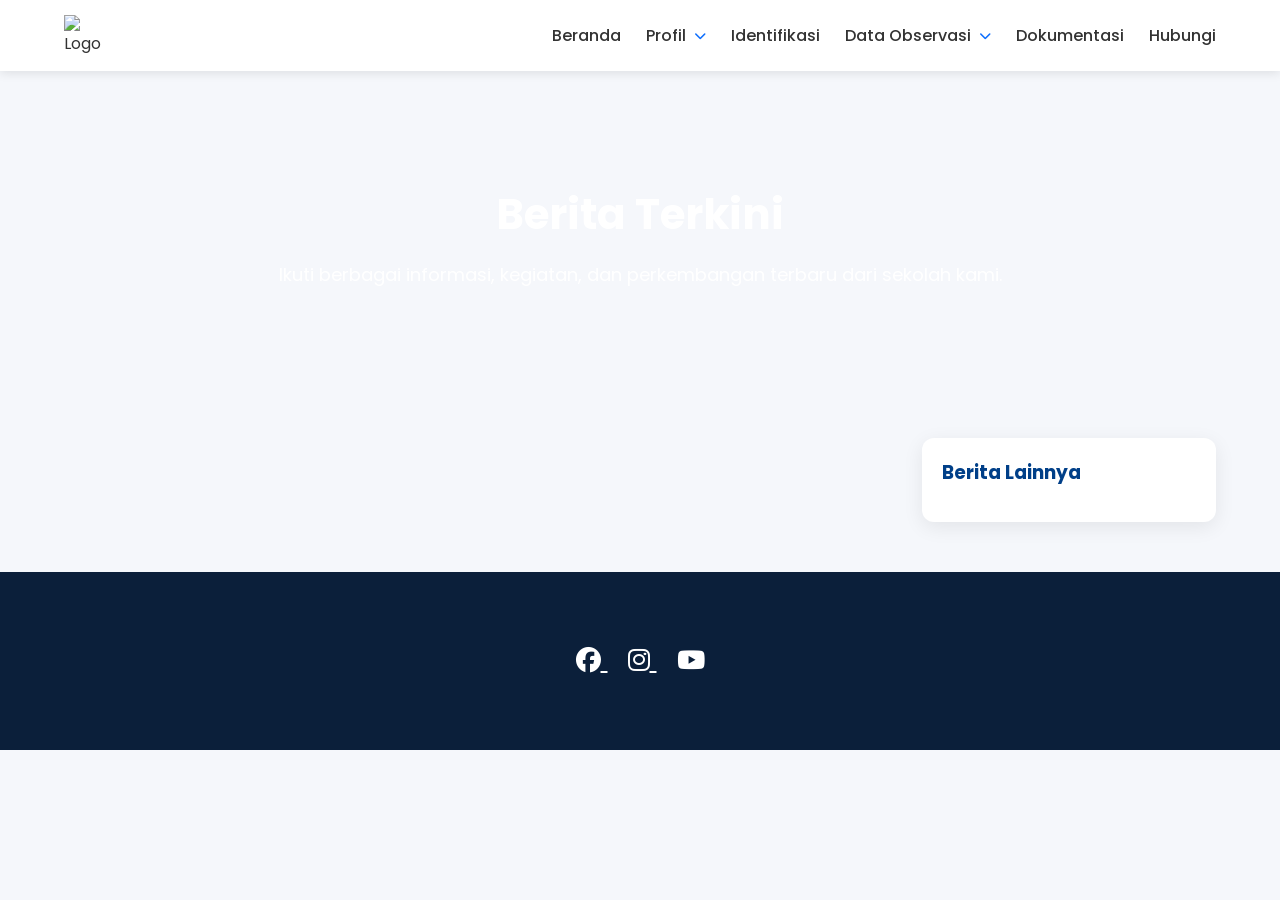
==== berita.html @ 8973c3a2 "Update berita.html" ====
<!DOCTYPE html>
<html lang="id">
<head>
    <meta charset="UTF-8">
    <meta name="viewport" content="width=device-width, initial-scale=1.0">
    <title>Berita Terkini</title>

    <link rel="stylesheet" href="style.css">

    <link rel="preconnect" href="https://fonts.googleapis.com">
    <link href="https://fonts.googleapis.com/css2?family=Poppins:wght@300;400;500;600;700&display=swap" rel="stylesheet">

    <link rel="stylesheet"
    href="https://cdnjs.cloudflare.com/ajax/libs/font-awesome/6.5.2/css/all.min.css">

    <style>
        .page-header{
		    margin-top:83px;
		    padding:100px 0;
		    color:#fff;
		    text-align:center;
		}

		.page-header h1{
		    font-size:42px;
		    margin-bottom:15px;
		}


		.page-header p{
		    font-size:18px;
		}

        .profile-section{
            padding:50px 0;
        }

        .berita-layout{
            display:grid;
            grid-template-columns:2.8fr 1fr;
            gap:35px;
        }

        #berita-detail{
            min-width:0;
        }

        aside{
            background:#fff;
            border-radius:12px;
            box-shadow:0 5px 20px rgba(0,0,0,.08);
            padding:20px;
            height:max-content;
            position:sticky;
            top:100px;
        }

        aside h3{
            margin-bottom:15px;
            color:#003f88;
        }

        #berita-list{
            list-style:none;
            padding:0;
            margin:0;
        }

        #berita-list li{
            border-bottom:1px solid #eee;
        }

        #berita-list a{
            display:block;
            padding:12px 0;
            color:#333;
            text-decoration:none;
            font-weight:500;
            transition:.3s;
        }

        #berita-list a:hover{
            color:#0d6efd;
            padding-left:0px;
        }

        #berita-list a.active{
            color:#0d6efd;
            font-weight:700;
        }

        @media(max-width:900px){

            .berita-layout{
                grid-template-columns:1fr;
            }

            aside{
                position:static;
            }

        }

        .berita{
            margin-bottom:70px;
            background:#fff;
            border-radius:15px;
            overflow:hidden;
            box-shadow:0 10px 30px rgba(0,0,0,.08);
        }

        .berita img{
            width:100%;
            height:100%;
            object-fit:cover;
        }

        .berita h2{
            padding:25px 30px 10px;
            color:#003f88;
        }

        .berita small{
            display:block;
            padding:0 30px 20px;
            color:#888;
        }

        .berita .isi{
            padding:0 30px 30px;
        }

        .berita .isi p{
            line-height:1.9;
            margin-bottom:18px;
            color:#555;
        }

        .berita-img{
            float:right;
            width:320px;
            max-width:45%;
            max-height:350px;          /* tinggi tetap */
            object-fit:cover;      /* gambar tidak gepeng */
            margin:8px 0 12px 20px;
            box-shadow:0 8px 20px rgba(0,0,0,.15);
        }

        .berita .isi::after{
            content:"";
            display:block;
            clear:both;
        }

        .berita .isi p{
            text-align:left;
            line-height:1.9;
        }

        @media(max-width:768px){
            .profile-grid{
                grid-template-columns:1fr;
            }

            .page-header h1{
                font-size:26px;
            }

             .berita h2{
                padding:15px 10px 10px;
                color:#003f88;
                font-size: 18px;
            }

            .berita small{
                display:block;
                padding:0 10px 10px;
                color:#888;
            }

            .berita .isi{
              padding:0 10px 10px;
            }

            .berita .isi p{
                line-height:1.9;
                margin-bottom:18px;
                color:#555;
                font-size: 15px;
            }

            .berita-img{
                float:none;
                display:block;
                width:100%;
                max-width:100%;
                border-radius: unset;
                height:auto;
                margin:15px auto;
            }

             .berita-layout aside{
                margin-top: -80px;
            }
        }
    </style>

</head>
<body>

<header>

<div class="container nav">

<div class="logo">
    <img id="logo-sekolah" src="" alt="Logo">
    <div>
        <h2 id="nama-brand"></h2>
        <p id="motto-brand"></p>
    </div>
</div>

<nav id="menu">
    <a href="index.html">Beranda</a>
    
    <div class="dropdown">
        <a href="#">Profil <i class="fa-solid fa-chevron-down"></i></a>

        <ul class="dropdown-menu">
            <li><a href="profil-sekolah.html">Profil Sekolah</a></li>
            <li><a href="profil-layanan.html">Profil Layanan</a></li>
            <li><a href="profil-video.html">Video Profil</a></li>
        </ul>
    </div>

    <a href="identifikasi.html">Identifikasi</a>
    <div class="dropdown">
        <a href="#">Data Observasi <i class="fa-solid fa-chevron-down"></i></a>
        <ul class="dropdown-menu">
            <li><a href="observasi-guru.html">Observasi Guru</a></li>
            <li><a href="observasi-ortu.html">Observasi Orang Tua</a></li>
            <li><a href="grafik.html">Grafik Observasi</a></li>
        </ul>
    </div>

    <a href="dokumentasi.html">Dokumentasi</a>
    <a href="hubungi.html">Hubungi</a>
</nav>

<div id="toggle">
<i class="fa-solid fa-bars"></i>
</div>

</div>

</header>

<section class="page-header" id="page-header">

    <div class="container">

        <h1>Berita Terkini</h1>
        <p>Ikuti berbagai informasi, kegiatan, dan perkembangan terbaru dari sekolah kami.</p>

    </div>

</section>


<section class="profile-section">

    <div class="container">

        <div class="berita-layout">

            <div id="berita-detail"></div>

            <aside>

                <h3>Berita Lainnya</h3>

                <ul id="berita-list"></ul>

            </aside>

        </div>

    </div>

</section>

<footer>

<div class="container">

<h2 id="footer-title"></h2>

<p id="footer-address"></p>

<div class="social">
    <a id="facebook-link" href="#" target="_blank">
        <i class="fab fa-facebook"></i>
    </a>

    <a id="instagram-link" href="#" target="_blank">
        <i class="fab fa-instagram"></i>
    </a>

    <a id="youtube-link" href="#" target="_blank">
        <i class="fab fa-youtube"></i>
    </a>
</div>

<p class="copy" id="footer-copy"></p>

</div>

</footer>

<script src="script.js"></script>
<script>
const API_KEY = "AIzaSyAwSuM68_HlFIUxvR1HOmlIwo4pMKEnHU0";
const SHEET_ID = "1P_Tz_MT08L-UQel8Rq3SaYd-jhFKb7knSHOJqmv_8-E";

function driveLogo(id){
    return `https://lh3.googleusercontent.com/d/${id}=w200`;
}

function driveImage(id){
    return `https://lh3.googleusercontent.com/d/${id}=w2000`;
}

function driveImages(id){
    return `https://drive.google.com/thumbnail?id=${id}&sz=w2000`;
}


async function loadNavFooter(){

    const url=`https://sheets.googleapis.com/v4/spreadsheets/${SHEET_ID}/values/Nav_Footer!A1:E20?key=${API_KEY}`;

    const res=await fetch(url);

    const data=await res.json();

    const rows=data.values || [];

    // ========= NAVBAR =========

    const logoId=rows[2][1];
    const brand=rows[2][2];
    const motto=rows[2][3];
    const bgId=rows[2][4];

    document.getElementById("logo-sekolah").src = driveImage(logoId);

    document.getElementById("nama-brand").textContent=brand;

    document.getElementById("motto-brand").textContent=motto;

    document.getElementById("page-header").style.background=`
        linear-gradient(rgba(0,0,0,.55),rgba(0,0,0,.55)),
        url(${driveImages(bgId)}) center/cover no-repeat
    `;

    // ========= FOOTER =========

    document.getElementById("footer-title").textContent=rows[5][1];

    document.getElementById("footer-address").textContent=rows[5][2];

    document.getElementById("footer-copy").textContent=rows[5][4];

    document.getElementById("facebook-link").href=rows[6][1];

    document.getElementById("instagram-link").href=rows[6][2];

    document.getElementById("youtube-link").href=rows[6][4];

}

let daftarBerita = [];
const params = new URLSearchParams(window.location.search);
const beritaId = params.get("id");
async function loadBerita(){

    try{

        const url=`https://sheets.googleapis.com/v4/spreadsheets/${SHEET_ID}/values/Berita!A1:Z100?key=${API_KEY}`;

        const res=await fetch(url);
        const data=await res.json();

        const rows=data.values || [];

        daftarBerita=[];

        // Mulai dari kolom B
        for(let col=1; col<rows[0].length; col++){

            const status=(rows[1]?.[col] || "").trim();

            if(status!=="Aktif") continue;

            const penulis=rows[2]?.[col] || "";
            const tanggal=rows[3]?.[col] || "";
            const thumbnail=rows[4]?.[col] || "";
            const judul=rows[5]?.[col] || "";

            let isi="";

            for(let r=6;r<rows.length;r++){

                const value=(rows[r]?.[col] || "").trim();

                if(!value) continue;

                // Deteksi ID gambar Google Drive
                if(/^[A-Za-z0-9_-]{20,}$/.test(value)){

                    isi+=`
                        <img
                            class="berita-img"
                            src="${driveImages(value)}"
                            alt="">
                    `;

                }else{

                    isi+=`
                        <p>${value}</p>
                    `;

                }

            }

            const id = rows[0]?.[col] || "";

            daftarBerita.push({
                id,
                judul,
                penulis,
                tanggal,
                thumbnail,
                isi
            });

        }

        renderSidebar();

    if(daftarBerita.length){

        let index = daftarBerita.findIndex(item => item.id === beritaId);

        // Jika id tidak ditemukan, tampilkan berita pertama
        if(index === -1){
            index = 0;
        }

        tampilBerita(index);

    }else{

    document.getElementById("berita-detail").innerHTML=`
        <p>Tidak ada berita yang tersedia.</p>
    `;

}

    }catch(err){

        console.error(err);

    }

}

function renderSidebar(){

    const list=document.getElementById("berita-list");

    list.innerHTML="";

    daftarBerita.forEach((berita,index)=>{

        list.innerHTML+=`
            <li>
                <a href="#"
                   id="menu-${index}"
                   onclick="tampilBerita(${index});return false;">
                    ${berita.judul}
                </a>
            </li>
        `;

    });

}

function tampilBerita(index){

    document.querySelectorAll("#berita-list a").forEach(a=>{
        a.classList.remove("active");
    });

    document.getElementById(`menu-${index}`)?.classList.add("active");

    const berita = daftarBerita[index];

    document.getElementById("berita-detail").innerHTML=`

        <article class="berita">

            <img class="thumb"
                 src="${driveImages(berita.thumbnail)}"
                 alt="${berita.judul}">

            <h2>${berita.judul}</h2>

            <small>
                <i class="fa fa-user"></i> ${berita.penulis}
                &nbsp;&nbsp;
                <i class="fa fa-calendar"></i> ${berita.tanggal}
            </small>

            <div class="isi">
                ${berita.isi}
            </div>

        </article>

    `;

}

document.addEventListener("DOMContentLoaded",()=>{

    loadNavFooter();
    loadBerita();

});
</script>
</body>
</html>
---- style.css ----
*{
margin:0;
padding:0;
box-sizing:border-box;
font-family:Poppins,sans-serif;
}
::-webkit-scrollbar{
    width:12px;
}

::-webkit-scrollbar-track{
    background:rgba(255,255,255,.15);
    border-radius:20px;
}

::-webkit-scrollbar-thumb{
    background:linear-gradient(180deg,#3b82f6,#2563eb);
    border-radius:20px;
    border:3px solid transparent;
    background-clip:padding-box;
}

::-webkit-scrollbar-thumb:hover{
    background:linear-gradient(180deg,#60a5fa,#2563eb);
    background-clip:padding-box;
}

html{
    scroll-behavior:smooth;
}

body{
background:#f5f7fb;
color:#333;
}

.container{
width:90%;
max-width:1200px;
margin:auto;
}
 
header{
background:white;
position:fixed;
width:100%;
top:0;
left:0;
box-shadow:0 2px 10px rgba(0,0,0,.1);
z-index:100;
}

.nav{
display:flex;
justify-content:space-between;
align-items:center;
padding:15px 0;
}

.logo{
display:flex;
align-items:center;
gap:15px;
}

.logo img{
width:50px;
}

.logo p{
font-size:12px;
color:#777;
}

nav{
    display:flex;
    align-items:center;
    gap:25px;
}

nav a{
    text-decoration:none;
    color:#333;
    font-weight:500;
    transition:.3s;
}

nav a:hover{
    color:#0d6efd;
}

.dropdown{
    position:relative;
}

.dropdown>a{
    display:flex;
    align-items:center;
    gap:6px;
}

.dropdown-menu{
    position:absolute;
    top:120%;
    left:0;
    min-width:220px;
    background:#fff;
    list-style:none;
    padding:10px 0;
    border-radius:10px;
    box-shadow:0 10px 25px rgba(0,0,0,.12);

    opacity:0;
    visibility:hidden;
    transform:translateY(10px);
    transition:.3s;
}

.dropdown:hover .dropdown-menu{
    opacity:1;
    visibility:visible;
    transform:translateY(0);
}

.dropdown > a{
    display:flex;
    align-items:center;
    gap:8px;
    font-weight:500;
    transition:.3s;
}

.dropdown > a i{
    font-size:12px;
    transition:transform .35s ease;
    color:#0d6efd;
}

.dropdown:hover > a i{
    transform:rotate(180deg);
}

.dropdown-menu li a{
    display:block;
    padding:12px 20px;
    color:#333;
}

.dropdown-menu li a:hover{
    background:#f5f7fb;
    color:#0d6efd;
}

#toggle{
display:none;
font-size:28px;
cursor:pointer;
}

.hero{
    position: relative;
    height: 100vh;
    overflow: hidden;
    display: flex;
    align-items: center;
    justify-content: flex-start;
} 

.slider{
    position:absolute;
    inset:0;
}

.slide{
    position:absolute;
    inset:0;
    background-size:cover;
    background-position:center;

    opacity:0;
    transform:scale(1);

    transition:
        opacity 2s ease-in-out,
        transform 10s linear;
}

.slide.active{
    opacity:1;
    transform:scale(1.12);
}

@keyframes zoom{
    from{
        transform:scale(1);
    }
    to{
        transform:scale(1.12);
    }
}

.overlay{
    position:absolute;
    inset:0;
    background:rgba(0,0,0,.45);
}

.hero-content{
    position: relative;
    z-index: 2;
    color: #fff;
    width: 90%;
    max-width: 1200px;
    text-align: left;
    margin: 40px auto 0;
}

.hero-badge{
    display:inline-block;
    padding:8px 18px;
    margin-bottom:20px;
    border-radius:30px;
    background:rgba(255,255,255,.18);
    backdrop-filter:blur(10px);
    color:#fff;
    font-size:14px;
    font-weight:600;
    border:1px solid rgba(255,255,255,.3);
}

.hero-content h1{
    font-size:56px;
    line-height:1.2;
    margin-bottom:20px;
}

.hero-content p{
    max-width:650px;
    font-size:18px;
    line-height:1.8;
    margin-bottom:35px;
}

@keyframes heroZoom{
    from{
        background-size:100%;
    }
    to{
        background-size:110%;
    }
}

.overlay{
position:absolute;
inset:0;
background:rgba(0,0,0,.55);
}

.hero h1{
font-size:40px;
margin-bottom:20px;
}

.hero p{
font-size:18px;
margin-bottom:30px;
}

.btn{
    display:inline-block;
    margin-top:20px;
    background:linear-gradient(135deg,#003f88,#00509d,#0a66c2);
    padding:14px 35px;
    border-radius:40px;
    color:white;
    text-decoration:none;
}

.title{
text-align:center;
margin-bottom:50px;
}

.about{
    padding:60px 0;
}

.about-content{
    max-width:900px;
    margin:auto;
    line-height:1.9;
    color:#555;
}

.tagline{
    display:inline-block;
    margin-bottom:20px;
    padding:8px 18px;
    border-radius:30px;
    background:#eaf4ff;
    color:#0d6efd;
    font-weight:600;
}

.about-content h3{
    margin-top:35px;
    margin-bottom:15px;
    color:#222;
}

.about-content ul{
    padding-left:22px;
}

.about-content li{
    margin-bottom:10px;
}

.info-box{
    margin-top:15px;
    padding:20px;
    background:#f8f9fa;
    border-left:5px solid #0d6efd;
    border-radius:10px;
}

.contact-box{
    margin-top:30px;
    display:inline-flex;
    align-items:center;
    gap:12px;
    padding:14px 22px;
    background:linear-gradient(135deg,#003f88,#00509d,#0a66c2);
    color:#fff;
    border-radius:50px;
}

.contact-box i{
    font-size:20px;
}

.card{
background:white;
padding:35px;
border-radius:15px;
text-align:center;
box-shadow:0 10px 25px rgba(0,0,0,.08);
transition:.3s;
}

.card:hover{
transform:translateY(-8px);
}

.stats{
    padding:80px 0;
    background:linear-gradient(135deg,#003f88,#00509d,#0a66c2);
    color:#fff;
}

.stat-grid{
    display:grid;
    grid-template-columns:repeat(auto-fit,minmax(250px,1fr));
    gap:30px;
}

.stat-card{

    background:#fff;

    padding:35px 25px;

    border-radius:20px;

    text-align:center;

    transition:.4s;

    box-shadow:0 15px 40px rgba(0,0,0,.15);

}

.stat-card:hover{

    transform:translateY(-12px);

}

.icon{
    width:70px;
    height:70px;
    margin:0 auto 25px;

    display:flex;
    justify-content:center;
    align-items:center;

    border-radius:50%;

    background:#eef5ff;
    color:#0d6efd;

    font-size:30px;

    position:relative;
    overflow:hidden;

    transition:
        transform .45s cubic-bezier(.22,1,.36,1),
        background-color .45s ease,
        color .45s ease,
        box-shadow .45s ease;
}

.icon i{
    transition:transform .45s cubic-bezier(.22,1,.36,1);
}

.icon::before{

    content:"";

    position:absolute;

    width:110px;
    height:110px;

    border-radius:50%;

    border:2px dashed rgba(13,110,253,.25);

    animation:spin 18s linear infinite;

}

@keyframes spin{

    from{
        transform:rotate(0deg);
    }

    to{
        transform:rotate(360deg);
    }

}

.stat-card:hover .icon{
    background:#0d6efd;
    color:#fff;
    transform:translateY(-5px) scale(1.08);
    box-shadow:0 15px 35px rgba(13,110,253,.35);
}

.stat-card:hover .icon i{
    transform:scale(1.15);
}

.icon::before{
    content:"";
    position:absolute;
    inset:-10px;
    border:2px dashed rgba(13,110,253,.25);
    border-radius:50%;
    animation:spin 20s linear infinite;
    transition:all .45s ease;
}

.stat-card:hover .icon::before{
    border-color:rgba(255,255,255,.4);
    transform:scale(1.08);
}

.icon::after{
    content:"";
    position:absolute;
    width:100%;
    height:100%;
    background:rgba(255,255,255,.25);
    transform:translateX(-150%) rotate(35deg);
    transition:transform .6s ease;
}

.stat-card:hover .icon::after{
    transform:translateX(150%) rotate(35deg);
}

@keyframes spin{
    from{
        transform:rotate(0deg);
    }
    to{
        transform:rotate(360deg);
    }
}


.stat-card h3{

    font-size:20px;

    margin-bottom:12px;

    color:#222;

}

.stat-card p{

    color:#666;

    line-height:1.6;

}

.news{
padding:50px 0; 
}

.news-title{
    text-decoration:none;
    color:inherit;
}

.news-title h3{
    color:#222;
    transition:.3s;
}

.news-title:hover h3{
    color:#0d6efd;
}

.news-grid{
display:grid;
grid-template-columns:repeat(auto-fit,minmax(300px,1fr));
gap:30px;
}

.news-card{
background:white;
border-radius:15px;
overflow:hidden;
box-shadow:0 8px 25px rgba(0,0,0,.1);
}

.news-card h3{
font-size: 17px;
margin-bottom: 10px;
}

.news-card img{
width:100%;
height:220px;
cursor:pointer;
object-fit:cover;
}

.content{
padding:20px;
}

footer{
background:#0B1F3A;
color:white;
text-align:center;
padding:50px 0;
}

.social{
margin:20px 0;
}

.social a{
color:white;
font-size:25px;
margin:0 10px;
}

@media(max-width:768px){
nav>a,
.dropdown>a{
    display:flex;
    justify-content:space-between;
    align-items:center;
    padding:15px;
    border-radius:10px;
    color:#333;
}

.dropdown{
    width:100%;
}

.dropdown-menu{
    position:static !important;
    opacity:1 !important;
    visibility:visible !important;
    transform:none !important;

    display:none;
    box-shadow:none;
    background:#f8f9fa;

    margin-top:8px;
    border-radius:10px;
    padding:5px 0;
}

.dropdown.active .dropdown-menu{
    display:block;
}

.dropdown-menu li{
    list-style:none;
}

.dropdown-menu li a{
    display:block;
    padding:12px 20px;
    color:#555;
}

.dropdown-menu li a:hover{
    background:#eef5ff;
    color:#0d6efd;
}

#toggle{
        display:block;
        font-size:26px;
        color:#0d6efd;
        cursor:pointer;
    }

 nav{
        position:absolute;
        top:80px;
        left:15px;
        right:15px;

        display:flex;
        flex-direction:column;
        align-items:stretch;  
        gap:5px;

        background:#fff;
        border-radius:10px;
        padding:15px;

        box-shadow:0 15px 40px rgba(0,0,0,.12);

        opacity:0;
        visibility:hidden;
        transform:translateY(-15px);

        transition:.35s ease;
    }

nav > a,
    .dropdown > a{
        display:flex;
        justify-content:space-between;
        align-items:center;

        width:100%;
        padding:15px 18px;

        text-align:left;       /* rata kiri */
    }

.dropdown-menu{
        width:100%;
        margin-top:8px;
    }

.dropdown-menu li a{
        display:block;
        width:100%;
        padding:12px 20px;
        text-align:left;       /* submenu rata kiri */
    }

nav.active{
        opacity:1;
        visibility:visible;
        transform:translateY(0);
    }

 nav a{
        display:flex;
        justify-content:space-between;
        align-items:center;

        padding:14px 18px;
        border-radius:12px;

        font-size:16px;
        font-weight:500;

        transition:.3s;
    }

nav a:hover{
        background:#f0f7ff;
        color:#0d6efd;
    }


.hero-content{
   margin-top: 55px;
}

.hero-content h1{
   font-size: 34px;
   max-width: 350px;
 }

.hero h1{
font-size:25px;
}

.hero p{
   font-size:16px;
  }

.contact-box{
    font-size: 14px;
  }
}
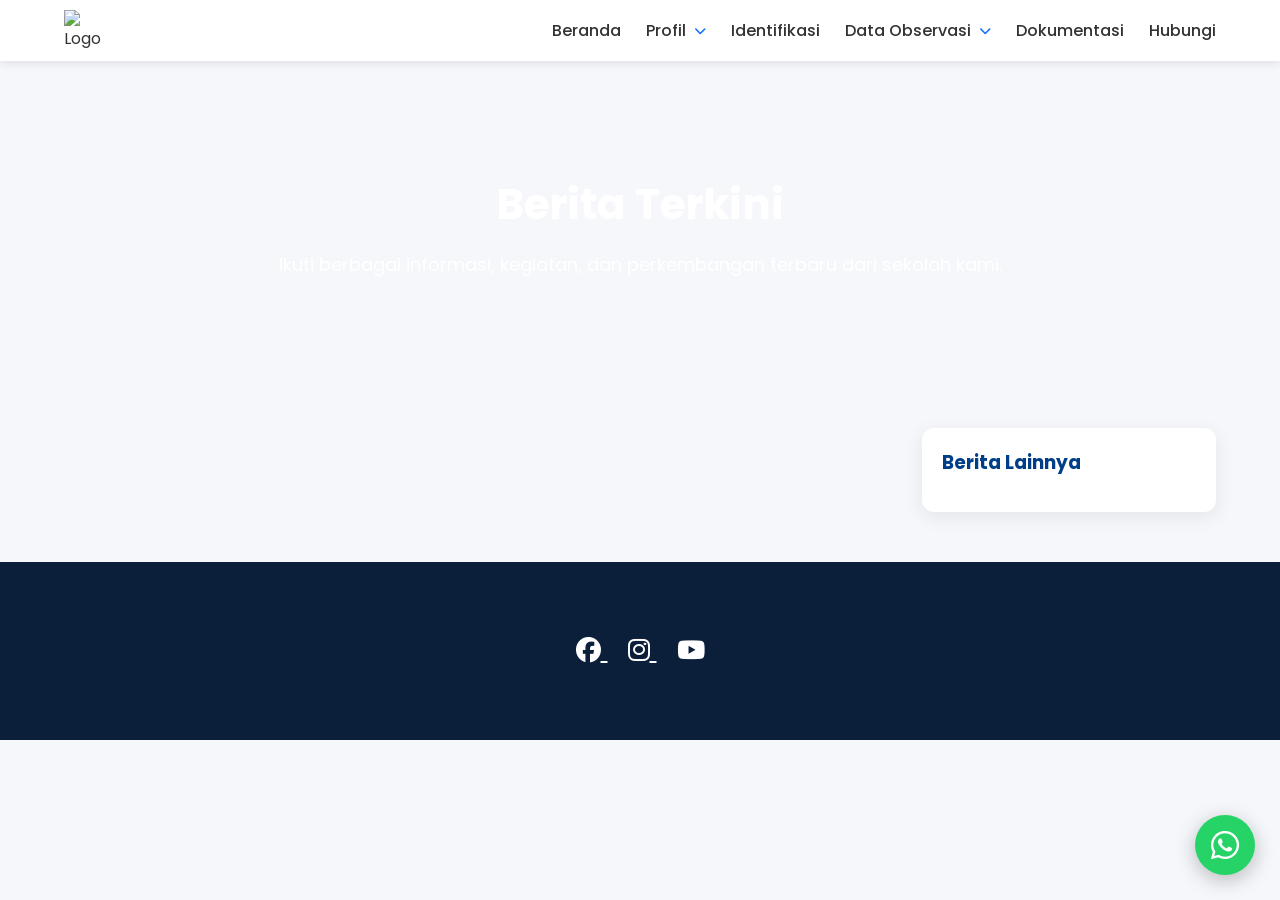
==== commit 317c1e80: "Update berita.html" ====
--- a/berita.html
+++ b/berita.html
@@ -15,7 +15,7 @@
 
     <style>
         .page-header{
-		    margin-top:83px;
+		    margin-top:73px;
 		    padding:100px 0;
 		    color:#fff;
 		    text-align:center;
@@ -212,13 +212,17 @@
 
 <div class="container nav">
 
-<div class="logo">
-    <img id="logo-sekolah" src="" alt="Logo">
+<a href="index.html" class="logo">
+    <img
+        id="logo-sekolah"
+        src=""
+        alt="Logo"
+        onerror="this.onerror=null;this.src='https://blogger.googleusercontent.com/img/b/R29vZ2xl/AVvXsEjiwfG8nPjICL_ccGSRrlvFxw1hpDnEbYiF6u32iuSCvq5KsjEbxhF-9YcRStylaQ6of3RUVF9Z_IQ70-RxtYva3GctSX6ZqcBNsrzkURFWq4lpbkp4I1bgkPTrYs4iYQHkP381W-TU9krOu9dSH6REI_Y4Ebr5fiq4H6d9m0C88R2w69lWzcMQe7I0HIE/w200-h200/abk.png'">
     <div>
         <h2 id="nama-brand"></h2>
         <p id="motto-brand"></p>
     </div>
-</div>
+</a>
 
 <nav id="menu">
     <a href="index.html">Beranda</a>
@@ -289,6 +293,15 @@
 
 </section>
 
+
+<a href="https://wa.me/628115997007?text=Halo%20Admin%20Sekolah,%20saya%20ingin%20bertanya."
+   class="wa-floating"
+   target="_blank">
+
+    <i class="fab fa-whatsapp"></i>
+
+</a>
+
 <footer>
 
 <div class="container">
@@ -358,10 +371,32 @@
 
     document.getElementById("motto-brand").textContent=motto;
 
-    document.getElementById("page-header").style.background=`
-        linear-gradient(rgba(0,0,0,.55),rgba(0,0,0,.55)),
-        url(${driveImages(bgId)}) center/cover no-repeat
-    `;
+     const DEFAULT_HEADER =
+    "https://blogger.googleusercontent.com/img/b/R29vZ2xl/AVvXsEhpBdQ0hlKtWUcOE_8WJwSdDmx6xUSiCrm04RSLfIHR4pxuRku44s5RnAo50Mk3K6VVTmHzBkstWVXFDvqy9pixJwAIDP-jo25UTFs66QqKmj4FwfqEYtwdzVVr6PIeOS_g_PFgwOZTz-xXHJsMABtqmPyoQtVgZYV6n0MzuqHG94RwShYBU-A2ZVyzcZs/s400/abk1.png";
+
+    const bgUrl = driveImages(bgId);
+
+    const testImg = new Image();
+
+    testImg.onload = function(){
+
+        document.getElementById("page-header").style.background = `
+            linear-gradient(rgba(0,0,0,.55),rgba(0,0,0,.55)),
+            url(${bgUrl}) center/cover no-repeat
+        `;
+
+    };
+
+    testImg.onerror = function(){
+
+        document.getElementById("page-header").style.background = `
+            linear-gradient(rgba(0,0,0,.55),rgba(0,0,0,.55)),
+            url(${DEFAULT_HEADER}) center/cover no-repeat
+        `;
+
+    };
+
+    testImg.src = bgUrl;
 
     // ========= FOOTER =========
 
@@ -450,24 +485,23 @@
 
         renderSidebar();
 
-    if(daftarBerita.length){
-
-        let index = daftarBerita.findIndex(item => item.id === beritaId);
-
-        // Jika id tidak ditemukan, tampilkan berita pertama
-        if(index === -1){
-            index = 0;
-        }
-
-        tampilBerita(index);
-
-    }else{
-
-    document.getElementById("berita-detail").innerHTML=`
+        if(daftarBerita.length){
+
+            let index = daftarBerita.findIndex(item => item.id === beritaId);
+
+            // Jika id tidak ditemukan, tampilkan berita pertama
+            if(index === -1){
+                index = 0;
+            }
+
+            tampilBerita(index);
+
+        }else{
+
+     document.getElementById("berita-detail").innerHTML=`
         <p>Tidak ada berita yang tersedia.</p>
     `;
-
-}
+   }
 
     }catch(err){
 
@@ -533,10 +567,16 @@
 
     `;
 
+
+    const beritaDetail = document.getElementById("berita-detail");
+    const posisi = beritaDetail.getBoundingClientRect().top + window.scrollY - 90;
+    window.scrollTo({
+        top: posisi,
+        behavior: "smooth"
+    });
 }
 
 document.addEventListener("DOMContentLoaded",()=>{
-
     loadNavFooter();
     loadBerita();
 
--- a/style.css
+++ b/style.css
@@ -54,13 +54,15 @@
 display:flex;
 justify-content:space-between;
 align-items:center;
-padding:15px 0;
+padding:10px 0;
 }
 
 .logo{
-display:flex;
-align-items:center;
-gap:15px;
+    text-decoration:none;
+    color:inherit;
+    display:flex;
+    align-items:center;
+    gap:15px;
 }
 
 .logo img{
@@ -583,7 +585,7 @@
     display:flex;
     justify-content:space-between;
     align-items:center;
-    padding:15px;
+    padding:10px;
     border-radius:10px;
     color:#333;
 }
@@ -601,7 +603,6 @@
     display:none;
     box-shadow:none;
     background:#f8f9fa;
-
     margin-top:8px;
     border-radius:10px;
     padding:5px 0;
@@ -635,7 +636,7 @@
 
  nav{
         position:absolute;
-        top:80px;
+        top:73px;
         left:15px;
         right:15px;
 
@@ -645,7 +646,6 @@
         gap:5px;
 
         background:#fff;
-        border-radius:10px;
         padding:15px;
 
         box-shadow:0 15px 40px rgba(0,0,0,.12);
@@ -727,4 +727,50 @@
 .contact-box{
     font-size: 14px;
   }
-}+}
+
+
+.wa-floating{
+    position:fixed;
+    width:60px;
+    height:60px;
+    right:25px;
+    bottom:25px;
+
+    background:#25D366;
+    color:#fff;
+
+    border-radius:50%;
+
+    display:flex;
+    align-items:center;
+    justify-content:center;
+
+    font-size:32px;
+
+    text-decoration:none;
+
+    box-shadow:0 5px 20px rgba(0,0,0,.25);
+
+    z-index:9999;
+
+    transition:.3s;
+
+}
+
+.wa-floating:hover{
+    transform:scale(1.1);
+    color:#fff;
+}
+
+@media (max-width:768px){
+
+    .wa-floating{
+        width:45px;
+        height:45px;
+        right:15px;
+        bottom:15px;
+        font-size:20px;
+    }
+
+}
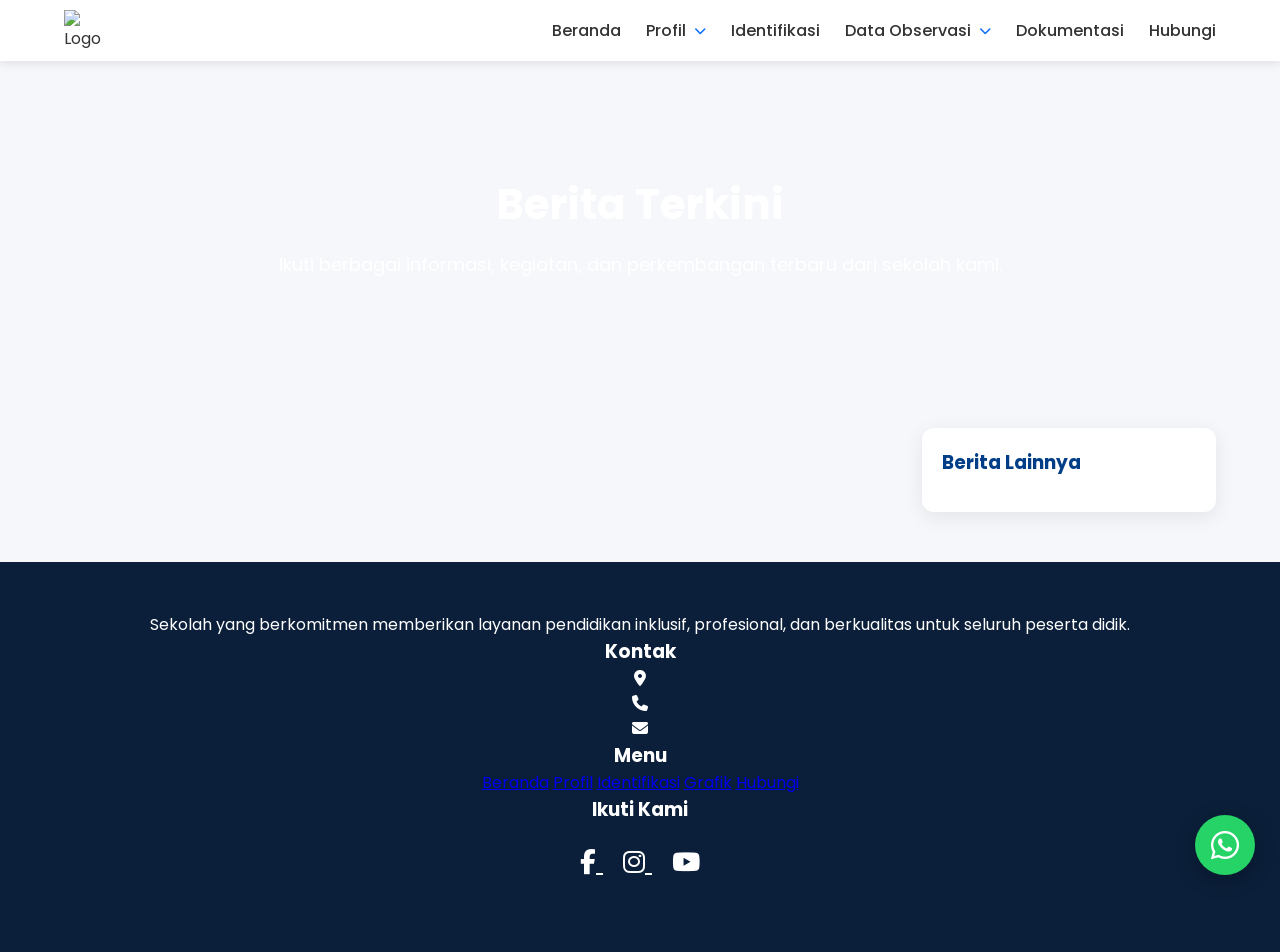
==== commit eadb255c: "Update berita.html" ====
--- a/berita.html
+++ b/berita.html
@@ -4,7 +4,7 @@
     <meta charset="UTF-8">
     <meta name="viewport" content="width=device-width, initial-scale=1.0">
     <title>Berita Terkini</title>
-
+    <link rel="icon" type="image/x-icon" href="https://blogger.googleusercontent.com/img/b/R29vZ2xl/AVvXsEjiwfG8nPjICL_ccGSRrlvFxw1hpDnEbYiF6u32iuSCvq5KsjEbxhF-9YcRStylaQ6of3RUVF9Z_IQ70-RxtYva3GctSX6ZqcBNsrzkURFWq4lpbkp4I1bgkPTrYs4iYQHkP381W-TU9krOu9dSH6REI_Y4Ebr5fiq4H6d9m0C88R2w69lWzcMQe7I0HIE/w200-h200/abk.png"/>
     <link rel="stylesheet" href="style.css">
 
     <link rel="preconnect" href="https://fonts.googleapis.com">
@@ -212,7 +212,7 @@
 
 <div class="container nav">
 
-<a href="index.html" class="logo">
+<a href="./" class="logo">
     <img
         id="logo-sekolah"
         src=""
@@ -225,7 +225,7 @@
 </a>
 
 <nav id="menu">
-    <a href="index.html">Beranda</a>
+    <a href="./">Beranda</a>
     
     <div class="dropdown">
         <a href="#">Profil <i class="fa-solid fa-chevron-down"></i></a>
@@ -302,31 +302,76 @@
 
 </a>
 
-<footer>
-
-<div class="container">
-
-<h2 id="footer-title"></h2>
-
-<p id="footer-address"></p>
-
-<div class="social">
-    <a id="facebook-link" href="#" target="_blank">
-        <i class="fab fa-facebook"></i>
-    </a>
-
-    <a id="instagram-link" href="#" target="_blank">
-        <i class="fab fa-instagram"></i>
-    </a>
-
-    <a id="youtube-link" href="#" target="_blank">
-        <i class="fab fa-youtube"></i>
-    </a>
-</div>
-
-<p class="copy" id="footer-copy"></p>
-
-</div>
+<footer class="footer">
+
+    <div class="container footer-grid">
+
+        <!-- Brand -->
+        <div class="footer-col">
+            <h2 id="footer-title"></h2>
+            <p class="footer-desc">
+                Sekolah yang berkomitmen memberikan layanan pendidikan inklusif,
+                profesional, dan berkualitas untuk seluruh peserta didik.
+            </p>
+        </div>
+
+        <!-- Kontak -->
+        <div class="footer-col">
+            <h3>Kontak</h3>
+
+            <p>
+                <i class="fa-solid fa-location-dot"></i>
+                <span id="footer-address"></span>
+            </p>
+
+            <p>
+                <i class="fa-solid fa-phone"></i>
+                <span id="footer-phone"></span>
+            </p>
+
+            <p>
+                <i class="fa-solid fa-envelope"></i>
+                <span id="footer-email"></span>
+            </p>
+        </div>
+
+        <!-- Menu -->
+        <div class="footer-col">
+            <h3>Menu</h3>
+
+            <a href="./">Beranda</a>
+            <a href="profil-sekolah.html">Profil</a>
+            <a href="identifikasi.html">Identifikasi</a>
+            <a href="grafik.html">Grafik</a>
+            <a href="hubungi.html">Hubungi</a>
+        </div>
+
+        <!-- Sosial -->
+        <div class="footer-col">
+            <h3>Ikuti Kami</h3>
+
+            <div class="social">
+
+                <a id="facebook-link" href="#" target="_blank">
+                    <i class="fab fa-facebook-f"></i>
+                </a>
+
+                <a id="instagram-link" href="#" target="_blank">
+                    <i class="fab fa-instagram"></i>
+                </a>
+
+                <a id="youtube-link" href="#" target="_blank">
+                    <i class="fab fa-youtube"></i>
+                </a>
+
+            </div>
+        </div>
+
+    </div>
+
+    <div class="footer-bottom">
+        <p id="footer-copy"></p>
+    </div>
 
 </footer>
 
@@ -336,7 +381,7 @@
 const SHEET_ID = "1P_Tz_MT08L-UQel8Rq3SaYd-jhFKb7knSHOJqmv_8-E";
 
 function driveLogo(id){
-    return `https://lh3.googleusercontent.com/d/${id}=w200`;
+    return `https://drive.google.com/thumbnail?id=${id}&sz=w200`;
 }
 
 function driveImage(id){
@@ -347,10 +392,27 @@
     return `https://drive.google.com/thumbnail?id=${id}&sz=w2000`;
 }
 
+function extractDriveId(value) {
+    if (!value) return "";
+
+    // Jika sudah berupa ID
+    if (!value.includes("http")) return value.trim();
+
+    // Format: .../file/d/ID/view
+    let match = value.match(/\/d\/([a-zA-Z0-9_-]+)/);
+    if (match) return match[1];
+
+    // Format: ...?id=ID
+    match = value.match(/[?&]id=([a-zA-Z0-9_-]+)/);
+    if (match) return match[1];
+
+    return value.trim();
+}
+
 
 async function loadNavFooter(){
 
-    const url=`https://sheets.googleapis.com/v4/spreadsheets/${SHEET_ID}/values/Nav_Footer!A1:E20?key=${API_KEY}`;
+    const url=`https://sheets.googleapis.com/v4/spreadsheets/${SHEET_ID}/values/Nav_Footer!A1:G20?key=${API_KEY}`;
 
     const res=await fetch(url);
 
@@ -360,12 +422,13 @@
 
     // ========= NAVBAR =========
 
-    const logoId=rows[2][1];
+    const logoId = extractDriveId(rows[2]?.[1] || "");
     const brand=rows[2][2];
     const motto=rows[2][3];
-    const bgId=rows[2][4];
-
-    document.getElementById("logo-sekolah").src = driveImage(logoId);
+    const bgId = extractDriveId(rows[2][4] || "");
+
+    document.getElementById("logo-sekolah").src =
+        driveLogo(logoId);
 
     document.getElementById("nama-brand").textContent=brand;
 
@@ -405,6 +468,10 @@
     document.getElementById("footer-address").textContent=rows[5][2];
 
     document.getElementById("footer-copy").textContent=rows[5][4];
+    
+    document.getElementById("footer-phone").textContent=rows[5][5];
+
+    document.getElementById("footer-email").textContent=rows[5][6];
 
     document.getElementById("facebook-link").href=rows[6][1];
 
@@ -417,6 +484,7 @@
 let daftarBerita = [];
 const params = new URLSearchParams(window.location.search);
 const beritaId = params.get("id");
+
 async function loadBerita(){
 
     try{
@@ -439,30 +507,36 @@
 
             const penulis=rows[2]?.[col] || "";
             const tanggal=rows[3]?.[col] || "";
-            const thumbnail=rows[4]?.[col] || "";
+            const thumbnail=extractDriveId(rows[4]?.[col] || "");
             const judul=rows[5]?.[col] || "";
 
             let isi="";
 
-            for(let r=6;r<rows.length;r++){
+            for(let r=6; r<rows.length; r++){
 
                 const value=(rows[r]?.[col] || "").trim();
 
                 if(!value) continue;
 
-                // Deteksi ID gambar Google Drive
-                if(/^[A-Za-z0-9_-]{20,}$/.test(value)){
-
-                    isi+=`
+                // Ekstrak ID Google Drive (baik dari URL maupun ID langsung)
+                const driveId = extractDriveId(value);
+
+                // Jika berupa gambar Google Drive
+                if(
+                    value.includes("drive.google.com") ||
+                    /^[A-Za-z0-9_-]{20,}$/.test(value)
+                ){
+
+                    isi += `
                         <img
                             class="berita-img"
-                            src="${driveImages(value)}"
+                            src="${driveImages(driveId)}"
                             alt="">
                     `;
 
                 }else{
 
-                    isi+=`
+                    isi += `
                         <p>${value}</p>
                     `;
 
@@ -498,10 +572,11 @@
 
         }else{
 
-     document.getElementById("berita-detail").innerHTML=`
-        <p>Tidak ada berita yang tersedia.</p>
-    `;
-   }
+            document.getElementById("berita-detail").innerHTML = `
+                <p>Tidak ada berita yang tersedia.</p>
+            `;
+
+        }
 
     }catch(err){
 
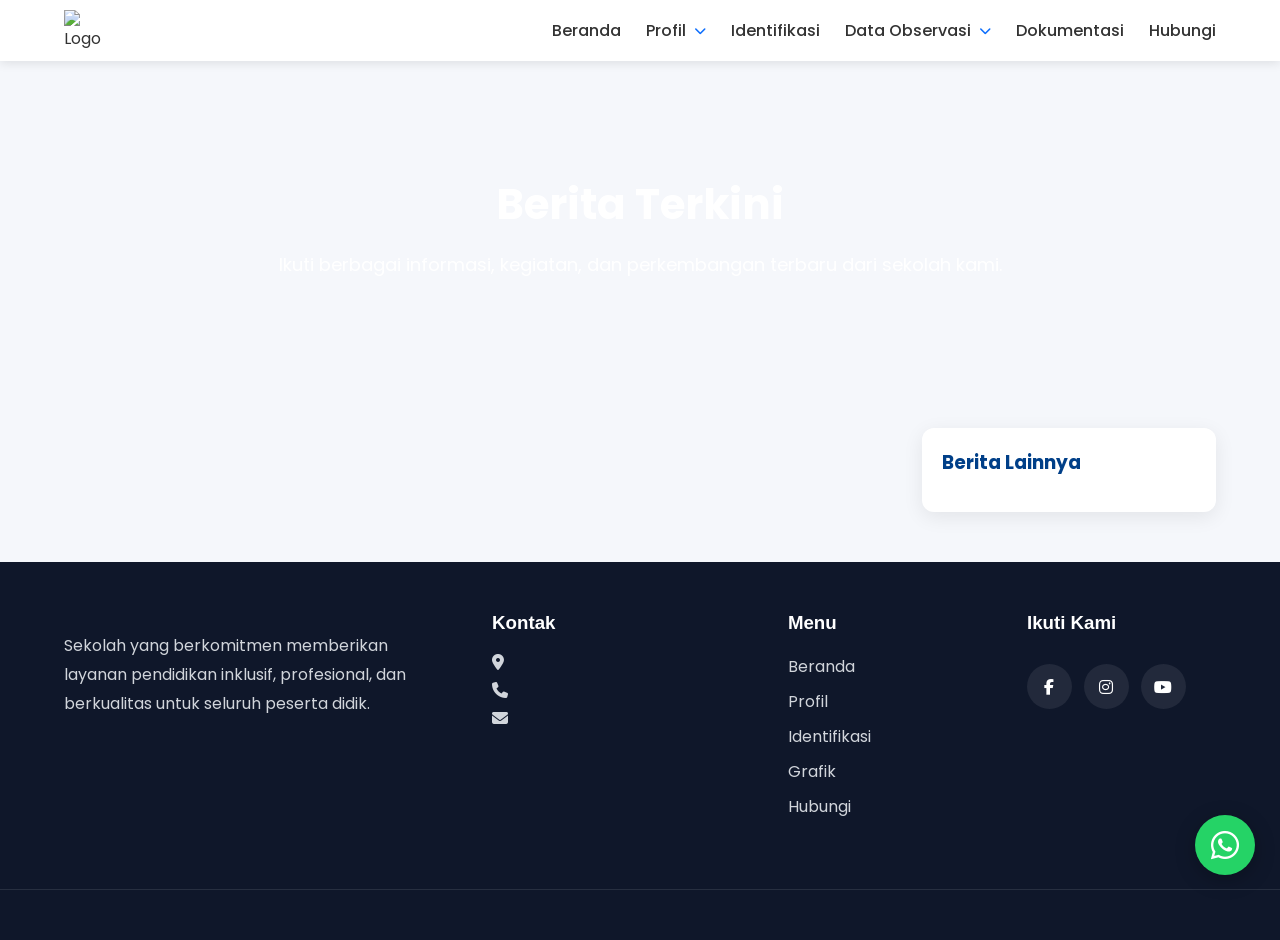
==== commit b0623fe5: "Update berita.html" ====
--- a/berita.html
+++ b/berita.html
@@ -377,6 +377,60 @@
 
 <script src="script.js"></script>
 <script>
+/* ==============================
+   PROTEKSI WEBSITE
+============================== */
+
+// Disable klik kanan
+document.addEventListener("contextmenu", function(e){
+    e.preventDefault();
+});
+
+
+// Disable shortcut Inspect Element
+document.addEventListener("keydown", function(e){
+
+    // F12
+    if(e.key === "F12"){
+        e.preventDefault();
+    }
+
+    // Ctrl + Shift + I (Inspect)
+    if(e.ctrlKey && e.shiftKey && e.key === "I"){
+        e.preventDefault();
+    }
+
+    // Ctrl + Shift + J (Console)
+    if(e.ctrlKey && e.shiftKey && e.key === "J"){
+        e.preventDefault();
+    }
+
+    // Ctrl + Shift + C (Element picker)
+    if(e.ctrlKey && e.shiftKey && e.key === "C"){
+        e.preventDefault();
+    }
+
+    // Ctrl + U (View Source)
+    if(e.ctrlKey && e.key === "u"){
+        e.preventDefault();
+    }
+
+});
+
+
+// Disable copy
+document.addEventListener("copy", function(e){
+    e.preventDefault();
+});
+
+
+// Disable select text
+document.addEventListener("selectstart", function(e){
+    e.preventDefault();
+});
+
+</script>
+<script>
 const API_KEY = "AIzaSyAwSuM68_HlFIUxvR1HOmlIwo4pMKEnHU0";
 const SHEET_ID = "1P_Tz_MT08L-UQel8Rq3SaYd-jhFKb7knSHOJqmv_8-E";
 
--- a/style.css
+++ b/style.css
@@ -562,21 +562,86 @@
 padding:20px;
 }
 
-footer{
-background:#0B1F3A;
-color:white;
-text-align:center;
-padding:50px 0;
+.footer{
+    background:#0f172a;
+    color:#fff;
+    padding:50px 0 0;
+}
+
+.footer-grid{
+    display:grid;
+    grid-template-columns:2fr 1.3fr 1fr 1fr;
+    gap:50px;
+}
+
+.footer-col h2,
+.footer-col h3{
+    margin-bottom:20px;
+    font-weight:600;
+}
+
+.footer-desc{
+    color:#cbd5e1;
+    line-height:1.8;
+}
+
+.footer-col p{
+    margin:12px 0;
+    display:flex;
+    gap:10px;
+    align-items:flex-start;
+    color:#d1d5db;
+}
+
+.footer-col a{
+    display:block;
+    color:#d1d5db;
+    text-decoration:none;
+    margin:10px 0;
+    transition:.3s;
+}
+
+.footer-col a:hover{
+    color:#38bdf8;
+    padding-left:6px;
 }
 
 .social{
-margin:20px 0;
+    display:flex;
+    gap:12px;
+    margin-top:15px;
 }
 
 .social a{
-color:white;
-font-size:25px;
-margin:0 10px;
+    width:45px;
+    height:45px;
+    border-radius:50%;
+    background:rgba(255,255,255,.08);
+    display:flex;
+    justify-content:center;
+    align-items:center;
+    color:#fff;
+    transition:.3s;
+}
+
+.social a:hover{
+    background:#2563eb;
+    transform:translateY(-5px);
+}
+
+.footer-bottom{
+    margin-top:60px;
+    border-top:1px solid rgba(255,255,255,.1);
+    text-align:center;
+    padding:25px;
+    color:#94a3b8;
+}
+
+@media(max-width:900px){
+    .footer-grid{
+        grid-template-columns:1fr;
+        gap:35px;
+    }
 }
 
 @media(max-width:768px){
@@ -774,3 +839,109 @@
     }
 
 }
+
+
+.why-us{
+   padding:60px 0;
+   background:linear-gradient(135deg,#003f88,#00509d,#0a66c2);
+}
+
+.section-title{
+    text-align:center;
+    margin-bottom:45px;
+}
+
+.section-title h2{
+    font-size:26px;
+    color:#fff;
+    margin-bottom:12px;
+}
+
+.section-title p{
+    max-width:700px;
+    margin:auto;
+    color:#fff;
+    line-height:1.8;
+}
+
+.stats-grid{
+    display:grid;
+    grid-template-columns:repeat(4,1fr);
+    gap:25px;
+    margin-bottom:50px;
+}
+
+.stat-box{
+    background:#fff;
+    border-radius:16px;
+    padding:35px 20px;
+    text-align:center;
+    box-shadow:0 8px 25px rgba(0,0,0,.08);
+    transition:.3s;
+}
+
+.stat-box:hover{
+    transform:translateY(-6px);
+}
+
+.number{
+    display:block;
+    font-size:40px;
+    font-weight:700;
+    color:#2563eb;
+}
+
+.label{
+    display:block;
+    margin-top:10px;
+    color:#475569;
+}
+
+.why-list{
+    display:grid;
+    grid-template-columns:repeat(2,1fr);
+    gap:18px 35px;
+    max-width:900px;
+    margin:auto;
+}
+
+.why-item{
+    display:flex;
+    align-items:center;
+    gap:15px;
+    background:#fff;
+    padding:18px 22px;
+    border-radius:12px;
+    box-shadow:0 5px 15px rgba(0,0,0,.05);
+}
+
+.why-item i{
+    color:#22c55e;
+    font-size:22px;
+}
+
+.why-item span{
+    font-size:17px;
+    color:#334155;
+    font-weight:500;
+}
+
+@media(max-width:768px){
+
+    .stats-grid{
+        grid-template-columns:repeat(2,1fr);
+    }
+
+    .why-list{
+        grid-template-columns:1fr;
+    }
+
+}
+
+@media(max-width:480px){
+
+    .stats-grid{
+        grid-template-columns:1fr;
+    }
+
+}
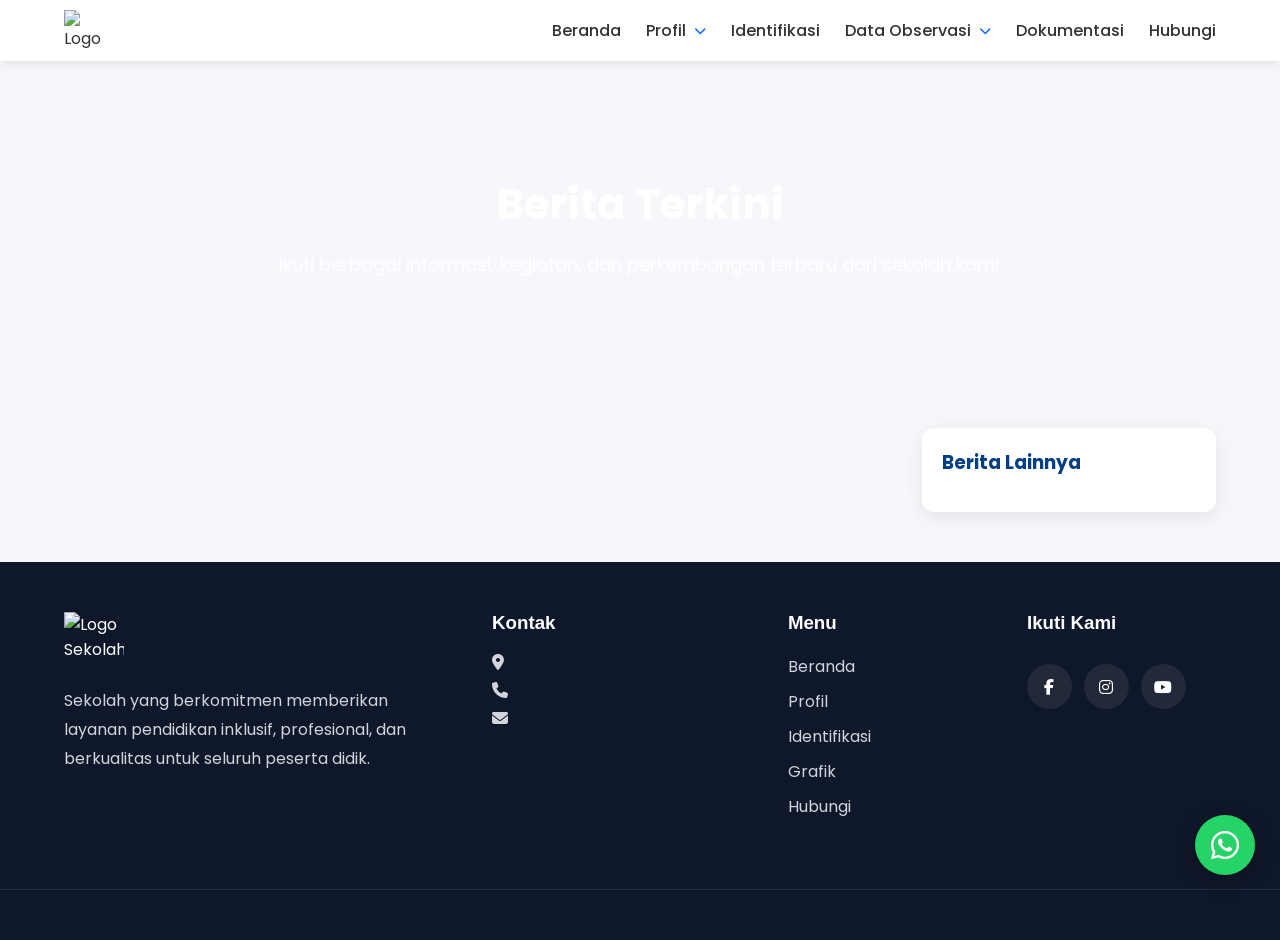
==== commit 79dd48df: "Update berita.html" ====
--- a/berita.html
+++ b/berita.html
@@ -31,6 +31,10 @@
 		    font-size:18px;
 		}
 
+        .page-header.loading{
+            opacity:0;
+        }
+
         .profile-section{
             padding:50px 0;
         }
@@ -157,6 +161,29 @@
             line-height:1.9;
         }
 
+        .footer-brand{
+            display:flex;
+            align-items:center;
+            gap:15px;
+            margin-bottom:15px;
+        }
+
+        .footer-logo{
+            width:60px;
+            height:60px;
+            object-fit:contain;
+            flex-shrink:0;
+        }
+
+        .footer-brand h2{
+            margin:0;
+            line-height:1.3;
+        }
+
+        .footer-desc{
+            margin-top:0;
+        }
+
         @media(max-width:768px){
             .profile-grid{
                 grid-template-columns:1fr;
@@ -207,7 +234,16 @@
 
 </head>
 <body>
-
+<div id="loadingFloat" class="loading-float">
+    <div class="dots-loader">
+        <span></span>
+        <span></span>
+        <span></span>
+        <span></span>
+    </div>
+
+    <div class="loading-text"></div>
+</div>
 <header>
 
 <div class="container nav">
@@ -306,13 +342,20 @@
 
     <div class="container footer-grid">
 
-        <!-- Brand -->
         <div class="footer-col">
-            <h2 id="footer-title"></h2>
+            <div class="footer-brand">
+                <img
+                    src="https://blogger.googleusercontent.com/img/b/R29vZ2xl/AVvXsEiiYC1nsL4oEimB9oVtS6FLw9aqOAx0BFMOHpZi1fkNJSjbV-ziK1fXBmNLuoikAlyOp8JYboyXYStQjaSVEtOvMKk1pY5lTVuZv-Gu6aO2kO1sbESsBqhtHy3oRdZbigzV-Rf4azWSSi_FHtxChlCjDPzmTEN7VBo6Oy7CwwrBMzu0DxkH1QrJbMweyT8/w200-h200/logo-sekolah006waru.png"
+                    alt="Logo Sekolah"
+                    class="footer-logo">
+
+                <h2 id="footer-title"></h2>
+            </div>
             <p class="footer-desc">
                 Sekolah yang berkomitmen memberikan layanan pendidikan inklusif,
                 profesional, dan berkualitas untuk seluruh peserta didik.
             </p>
+
         </div>
 
         <!-- Kontak -->
@@ -375,64 +418,32 @@
 
 </footer>
 
+<script src="config.js"></script>
 <script src="script.js"></script>
 <script>
-/* ==============================
-   PROTEKSI WEBSITE
-============================== */
-
-// Disable klik kanan
-document.addEventListener("contextmenu", function(e){
-    e.preventDefault();
-});
-
-
-// Disable shortcut Inspect Element
-document.addEventListener("keydown", function(e){
-
-    // F12
-    if(e.key === "F12"){
-        e.preventDefault();
+const nav = performance.getEntriesByType("navigation")[0];
+if(nav && nav.type === "reload"){
+    sessionStorage.clear();
+}
+
+async function getData(page){
+
+    const key = "cache_" + page;
+
+    const cache = sessionStorage.getItem(key);
+
+    if(cache){
+        return JSON.parse(cache);
     }
 
-    // Ctrl + Shift + I (Inspect)
-    if(e.ctrlKey && e.shiftKey && e.key === "I"){
-        e.preventDefault();
-    }
-
-    // Ctrl + Shift + J (Console)
-    if(e.ctrlKey && e.shiftKey && e.key === "J"){
-        e.preventDefault();
-    }
-
-    // Ctrl + Shift + C (Element picker)
-    if(e.ctrlKey && e.shiftKey && e.key === "C"){
-        e.preventDefault();
-    }
-
-    // Ctrl + U (View Source)
-    if(e.ctrlKey && e.key === "u"){
-        e.preventDefault();
-    }
-
-});
-
-
-// Disable copy
-document.addEventListener("copy", function(e){
-    e.preventDefault();
-});
-
-
-// Disable select text
-document.addEventListener("selectstart", function(e){
-    e.preventDefault();
-});
-
-</script>
-<script>
-const API_KEY = "AIzaSyAwSuM68_HlFIUxvR1HOmlIwo4pMKEnHU0";
-const SHEET_ID = "1P_Tz_MT08L-UQel8Rq3SaYd-jhFKb7knSHOJqmv_8-E";
+    const data = await fetch(`${API_URL}?page=${page}`)
+    .then(r => r.json());
+
+    sessionStorage.setItem(key, JSON.stringify(data));
+
+    return data;
+
+}
 
 function driveLogo(id){
     return `https://drive.google.com/thumbnail?id=${id}&sz=w200`;
@@ -466,13 +477,7 @@
 
 async function loadNavFooter(){
 
-    const url=`https://sheets.googleapis.com/v4/spreadsheets/${SHEET_ID}/values/Nav_Footer!A1:G20?key=${API_KEY}`;
-
-    const res=await fetch(url);
-
-    const data=await res.json();
-
-    const rows=data.values || [];
+    const rows = await getData("navfooter");
 
     // ========= NAVBAR =========
 
@@ -493,20 +498,18 @@
 
     const bgUrl = driveImages(bgId);
 
+    const header = document.getElementById("page-header");
+
+    header.style.background = `
+        linear-gradient(rgba(0,0,0,.55),rgba(0,0,0,.55)),
+        url(${bgUrl}) center/cover no-repeat
+    `;
+
     const testImg = new Image();
 
-    testImg.onload = function(){
-
-        document.getElementById("page-header").style.background = `
-            linear-gradient(rgba(0,0,0,.55),rgba(0,0,0,.55)),
-            url(${bgUrl}) center/cover no-repeat
-        `;
-
-    };
-
     testImg.onerror = function(){
 
-        document.getElementById("page-header").style.background = `
+        header.style.background = `
             linear-gradient(rgba(0,0,0,.55),rgba(0,0,0,.55)),
             url(${DEFAULT_HEADER}) center/cover no-repeat
         `;
@@ -543,12 +546,7 @@
 
     try{
 
-        const url=`https://sheets.googleapis.com/v4/spreadsheets/${SHEET_ID}/values/Berita!A1:Z100?key=${API_KEY}`;
-
-        const res=await fetch(url);
-        const data=await res.json();
-
-        const rows=data.values || [];
+        const rows = await getData("berita");
 
         daftarBerita=[];
 
@@ -662,6 +660,20 @@
 
 }
 
+function formatTanggal(tanggal){
+
+    if(!tanggal) return "-";
+
+    const d = new Date(tanggal);
+
+    const hari = String(d.getDate()).padStart(2,"0");
+    const bulan = String(d.getMonth()+1).padStart(2,"0");
+    const tahun = d.getFullYear();
+
+    return `${hari}-${bulan}-${tahun}`;
+
+}
+
 function tampilBerita(index){
 
     document.querySelectorAll("#berita-list a").forEach(a=>{
@@ -685,7 +697,7 @@
             <small>
                 <i class="fa fa-user"></i> ${berita.penulis}
                 &nbsp;&nbsp;
-                <i class="fa fa-calendar"></i> ${berita.tanggal}
+                <i class="fa fa-calendar"></i> ${formatTanggal(berita.tanggal)}
             </small>
 
             <div class="isi">
@@ -705,11 +717,54 @@
     });
 }
 
-document.addEventListener("DOMContentLoaded",()=>{
-    loadNavFooter();
-    loadBerita();
+function showLoading(){
+
+    if(sessionStorage.getItem("loaded")){
+        return;
+    }
+
+    document
+        .getElementById("loadingFloat")
+        .classList.remove("hide");
+
+}
+
+
+function hideLoading(){
+
+    document
+        .getElementById("loadingFloat")
+        .classList.add("hide");
+
+    sessionStorage.setItem("loaded","true");
+
+}
+
+/* ==========================================
+   START
+========================================== */
+
+document.addEventListener("DOMContentLoaded", async () => {
+
+    showLoading();
+
+    try{
+
+        await loadNavFooter();
+        await loadBerita();
+
+    }catch(err){
+
+        console.error(err);
+
+    }finally{
+
+        hideLoading();
+
+    }
 
 });
+
 </script>
 </body>
 </html>
--- a/style.css
+++ b/style.css
@@ -38,6 +38,10 @@
 width:90%;
 max-width:1200px;
 margin:auto;
+}
+
+.page-header.loading{
+    opacity:0;
 }
  
 header{
@@ -159,6 +163,124 @@
 cursor:pointer;
 }
 
+.loading-float{
+
+    position:fixed;
+
+    top:50%;
+
+    left:50%;
+
+    transform:translate(-50%,-50%);
+
+    display:flex;
+
+    flex-direction:column;
+
+    align-items:center;
+
+    gap:12px;
+
+    z-index:99999;
+
+    transition:.3s;
+
+}
+
+.loading-float.hide{
+
+    opacity:0;
+
+    visibility:hidden;
+
+    pointer-events:none;
+
+}
+
+.dots-loader{
+
+    display:flex;
+
+    gap:10px;
+
+}
+
+.dots-loader span{
+
+    width:14px;
+
+    height:14px;
+
+    border-radius:50%;
+
+    animation:bounce .8s infinite ease-in-out;
+
+}
+
+.dots-loader span:nth-child(1){
+
+    background:#4285F4;
+
+    animation-delay:0s;
+
+}
+
+.dots-loader span:nth-child(2){
+
+    background:#EA4335;
+
+    animation-delay:.15s;
+
+}
+
+.dots-loader span:nth-child(3){
+
+    background:#FBBC05;
+
+    animation-delay:.30s;
+
+}
+
+.dots-loader span:nth-child(4){
+
+    background:#34A853;
+
+    animation-delay:.45s;
+
+}
+
+.loading-text{
+
+    font-family:Poppins,sans-serif;
+
+    font-size:14px;
+
+    font-weight:600;
+
+    color:#444;
+
+}
+
+@keyframes bounce{
+
+    0%,80%,100%{
+
+        transform:scale(.6);
+
+        opacity:.4;
+
+    }
+
+    40%{
+
+        transform:scale(1.2);
+
+        opacity:1;
+
+    }
+
+}
+
 .hero{
     position: relative;
     height: 100vh;
@@ -173,13 +295,30 @@
     inset:0;
 }
 
+.slider{
+    position:absolute;
+    inset:0;
+    overflow:hidden;
+    background:
+    linear-gradient(
+        135deg,
+        #0d47a1,
+        #1565c0,
+        #1e88e5,
+        #42a5f5
+    );
+}
+
 .slide{
     position:absolute;
     inset:0;
+
     background-size:cover;
     background-position:center;
+    background-repeat:no-repeat;
 
     opacity:0;
+
     transform:scale(1);
 
     transition:
@@ -187,9 +326,36 @@
         transform 10s linear;
 }
 
+
 .slide.active{
+
     opacity:1;
+
     transform:scale(1.12);
+
+}
+
+.slider::before{
+    content:"";
+    position:absolute;
+    inset:0;
+    background:linear-gradient(
+        -45deg,
+        rgba(255,255,255,.08),
+        rgba(255,255,255,0),
+        rgba(255,255,255,.08)
+    );
+    background-size:300% 300%;
+    animation:sliderLoading 6s linear infinite;
+}
+
+@keyframes sliderLoading{
+    0%{
+        background-position:0% 50%;
+    }
+    100%{
+        background-position:100% 50%;
+    }
 }
 
 @keyframes zoom{
@@ -215,6 +381,20 @@
     max-width: 1200px;
     text-align: left;
     margin: 40px auto 0;
+}
+
+.hero-badge,
+#hero-button{
+    opacity:1;
+    visibility:visible;
+    transition:.3s;
+}
+
+.hero-badge.hide,
+#hero-button.hide{
+    opacity:0;
+    visibility:hidden;
+    pointer-events:none;
 }
 
 .hero-badge{
